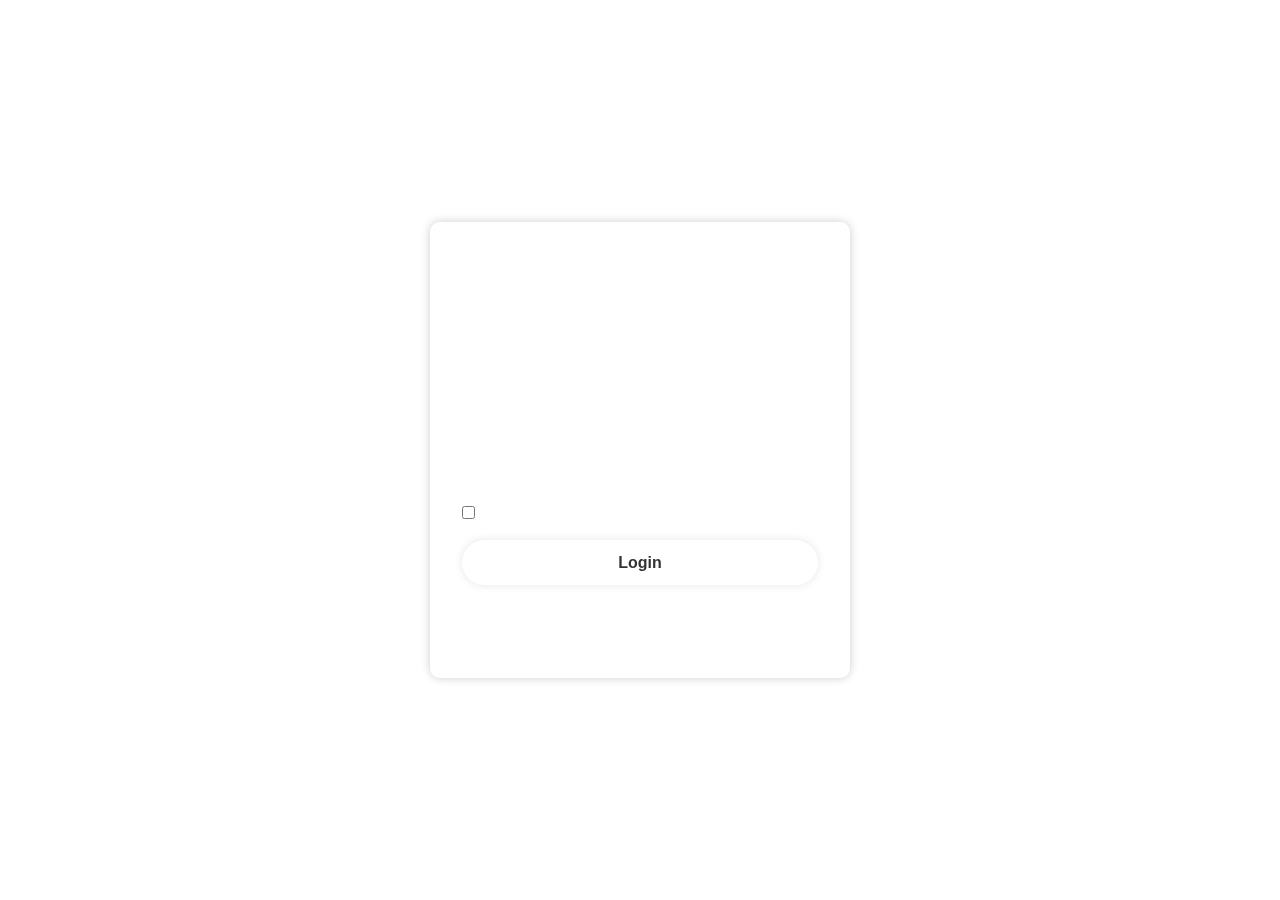
==== registration/form.html @ 5265b07c "add registration files" ====
<!DOCTYPE html>
<html lang="en">
    <head>
        <meta charset="UTF-8">
        <meta http-equiv="X-UA-Compatible" content="IE=edge">
        <meta name="viewport" content="width=device-width,initial-scale=1">
<title>REGISTRATION FORM</title>
<link rel="stylesheet" and href="form.css">
<link href='https://unpkg.com/boxicons@2.1.4/css/boxicons.min.css' rel='stylesheet'>
</head>
<body>
    <div class="wrapper">
        <form action="">
    <h1>Login</h1>
    
    <div class="input-box">
        <input type="text" placeholder="USERNAME" required>
        
       </div>
       
        <div class="input-box">
            <input type="text" placeholder="PASSWORD" required>
           
            </div>
            
    <div class="remember-forgot">
     <label><input type="checkbox">RememberMe </label>
                <a href="#"> Forgot Password?</a>
            </div>
             <button type="submit" class="btn">Login</button>
             
             <div class="register-link">
                <p>Don't Have an account? <a href="#">Register</a><p>
                </div>
    </form>
  </div>
</body>
</html>
---- registration/form.css ----
@import url('https://fonts.googleapis.com/css2?family=Poppins:ital,wght@0,100;0,200;0,300;0,400;0,500;0,600;0,700;0,800;0,900;1,100;1,200;1,300;1,400;1,500;1,600;1,700;1,800;1,900&display=swap');
*{
    margin: 0;
    padding: 0;
    box-sizing: border-box;
    
}
body{
    display: flex;
    justify-content: center;
    align-items: center;
    min-height: 100vh;
    background :url(img.jpg)no-repeat;
   background-size: cover;
   background-position: center;
   font-family: "Poppins",sans-serif;
   color: #fff;
}
.wrapper{
    width: 420px;
    background: transparent;
    border: 2px solid rgba(255, 255, 255, .2);
    backdrop-filter: blur(20px);
    -webkit-backdrop-filter:blur();
   box-shadow: 0 0 10px rgba(0, 0, 0,.2);
    color: #fff;
    border-radius: 10px;
    padding: 50px 30px;
}
.wrapper h1{
    font-size: 36px;
    text-align: center;
    }
.wrapper .input-box{
    width: 100%;
    height: 50px;
    margin: 30px 0;    
    }

.input-box input{
width: 100%;
height: 100%;
background: transparent;
border: none;
outline: none;
border: 2px solid rgba(255, 255, 255,.2);
border-radius:40px;
font-size: 16px;
color: #fff;
padding: 20px 45px 20px 20px;
}
.input-box input::placeholder{
    color: #fff;
}


.wrapper .remember-forgot{
    display: flex;
    justify-content:space-between;
    font-size: 14.5px;
    margin: -15px 0 15px;
}
.remember-forgot label input{
    background-color: #fff;
    margin-right: 3px;
}
.remember-forgot a{
    color: #fff;
    text-decoration: none;
}
.a{
    color: #fff;
    text-decoration: underline;
    }
.wrapper .btn 
{
    width: 100%;
    height: 45px;
    background: #fff;
    border: none;
    outline: none;
    border-radius: 40px;
    box-shadow: 0 0 10px rgba(0, 0, 0,.1);
    cursor: pointer;
    font-size: 16px;
    color: #333;
    font-weight: 600;
}
.wrapper .register-link{
    font-size: 14.5px;
    text-align:center;
    margin-top: 20px;
}
.register-link p a{
    color: #fff;
    text-decoration: none;
    font-weight: 600;
}
.register-link p a:hover{
    text-decoration: underline;
}
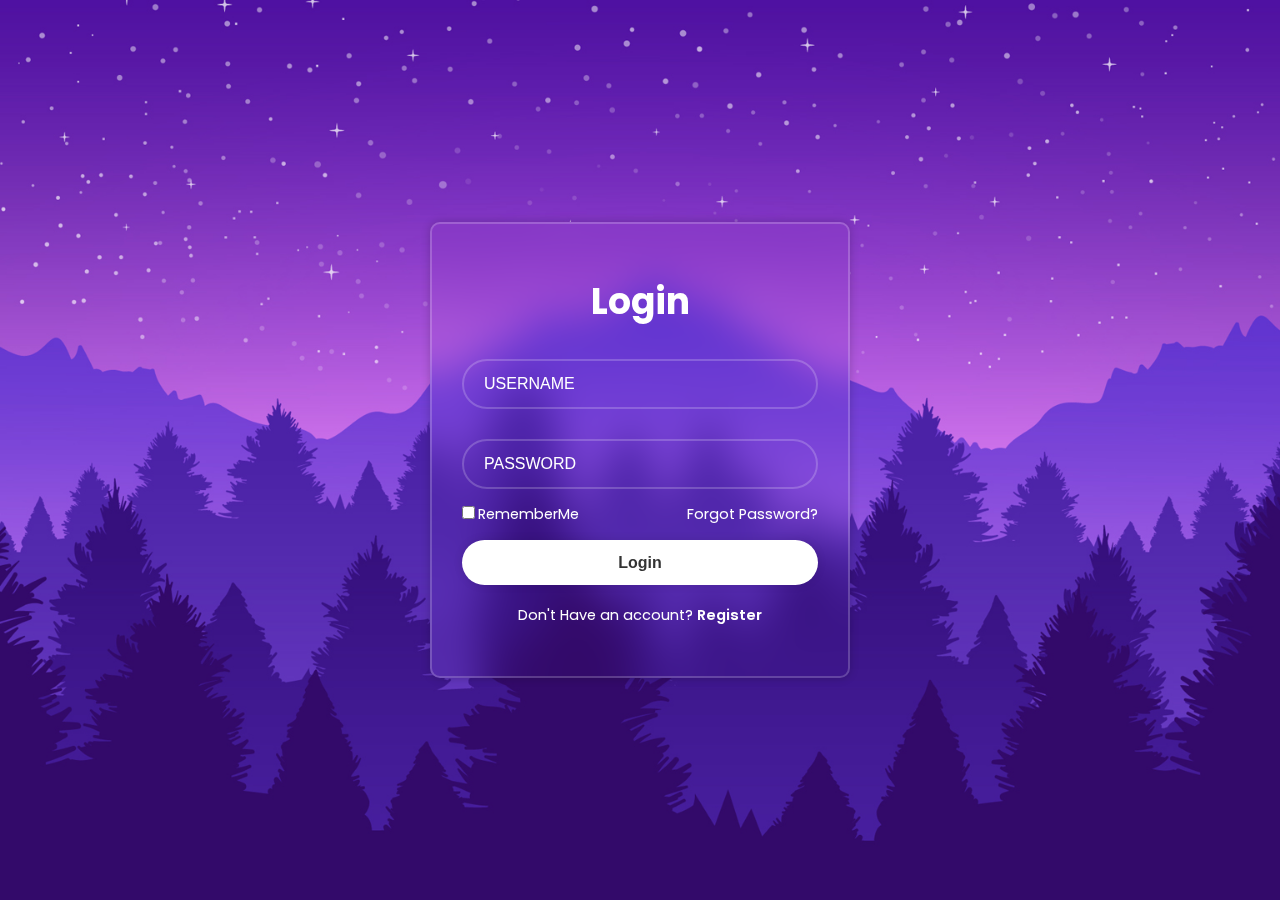
==== commit 34521661: "add snackbar and change of text on home page button if loggedin" ====
--- a/registration/form.html
+++ b/registration/form.html
@@ -1,38 +1,51 @@
 <!DOCTYPE html>
 <html lang="en">
-    <head>
-        <meta charset="UTF-8">
-        <meta http-equiv="X-UA-Compatible" content="IE=edge">
-        <meta name="viewport" content="width=device-width,initial-scale=1">
-<title>REGISTRATION FORM</title>
-<link rel="stylesheet" and href="form.css">
-<link href='https://unpkg.com/boxicons@2.1.4/css/boxicons.min.css' rel='stylesheet'>
-</head>
-<body>
+  <head>
+    <meta charset="UTF-8" />
+    <meta http-equiv="X-UA-Compatible" content="IE=edge" />
+    <meta name="viewport" content="width=device-width,initial-scale=1" />
+    <title>REGISTRATION FORM</title>
+    <link rel="stylesheet" and href="form.css" />
+    <link
+      href="https://unpkg.com/boxicons@2.1.4/css/boxicons.min.css"
+      rel="stylesheet"
+    />
+  </head>
+  <body>
     <div class="wrapper">
-        <form action="">
-    <h1>Login</h1>
-    
-    <div class="input-box">
-        <input type="text" placeholder="USERNAME" required>
-        
-       </div>
-       
+      <form action="">
+        <h1>Login</h1>
+
         <div class="input-box">
-            <input type="text" placeholder="PASSWORD" required>
-           
-            </div>
-            
-    <div class="remember-forgot">
-     <label><input type="checkbox">RememberMe </label>
-                <a href="#"> Forgot Password?</a>
-            </div>
-             <button type="submit" class="btn">Login</button>
-             
-             <div class="register-link">
-                <p>Don't Have an account? <a href="#">Register</a><p>
-                </div>
-    </form>
-  </div>
-</body>
-</html>+          <input type="text" placeholder="USERNAME" required />
+        </div>
+
+        <div class="input-box">
+          <input type="text" placeholder="PASSWORD" required />
+        </div>
+
+        <div class="remember-forgot">
+          <label><input type="checkbox" />RememberMe </label>
+          <a href="#"> Forgot Password?</a>
+        </div>
+        <button id="form-login-button" type="submit" class="btn">Login</button>
+
+        <div class="register-link">
+          <p>Don't Have an account? <a href="#">Register</a></p>
+          <p></p>
+        </div>
+      </form>
+    </div>
+    <script>
+      const submitButton = document.getElementById("form-login-button");
+
+      submitButton.addEventListener("click", (event) => {
+        // Prevent default form submission behavior
+        event.preventDefault();
+        localStorage.setItem("isLoggedIn", true);
+        // Simulate successful login (no user validation here)
+        window.location.href = "../index.html"; // Replace with your path to index.html
+      });
+    </script>
+  </body>
+</html>
